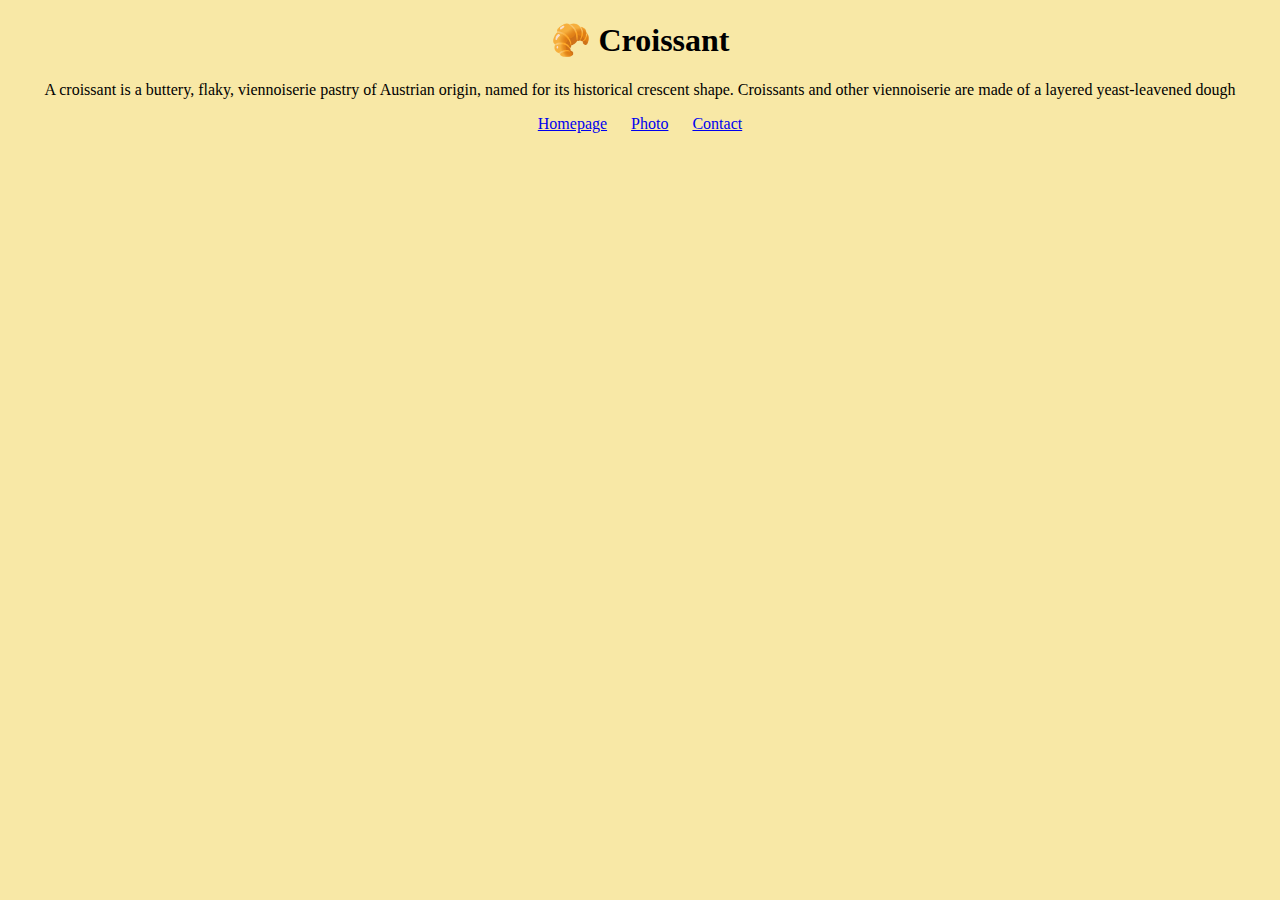
==== index.html @ 01e79b97 "Initial commit" ====
<!DOCTYPE html>
<html lang="en">

<head>
    <meta charset="UTF-8">
    <meta http-equiv="X-UA-Compatible" content="IE=edge">
    <meta name="viewport" content="width=device-width, initial-scale=1.0">
    <title>🥐 Croissant: best in NY</title>
    <meta name="description" content="Taste the best croissant in the town">
    <link rel="stylesheet" href="./style.css">
</head>

<body>
    <h1>🥐 Croissant</h1>
    <p>A croissant is a buttery, flaky, viennoiserie pastry of Austrian origin, named for its historical crescent shape.
        Croissants and other viennoiserie are made of a layered yeast-leavened dough</p>
    <a href="./">Homepage</a>
    <a href="./photo.html">Photo</a>
    <a href="./contact.html">Contact</a>
</body>

</html>
---- style.css ----
body {
    text-align: center;
    background-color: #f8e8a6;
}

a {
    margin: 30px 10px;


}

a:visited {
    color: green;
}

img {
    border-radius: 10px;
}
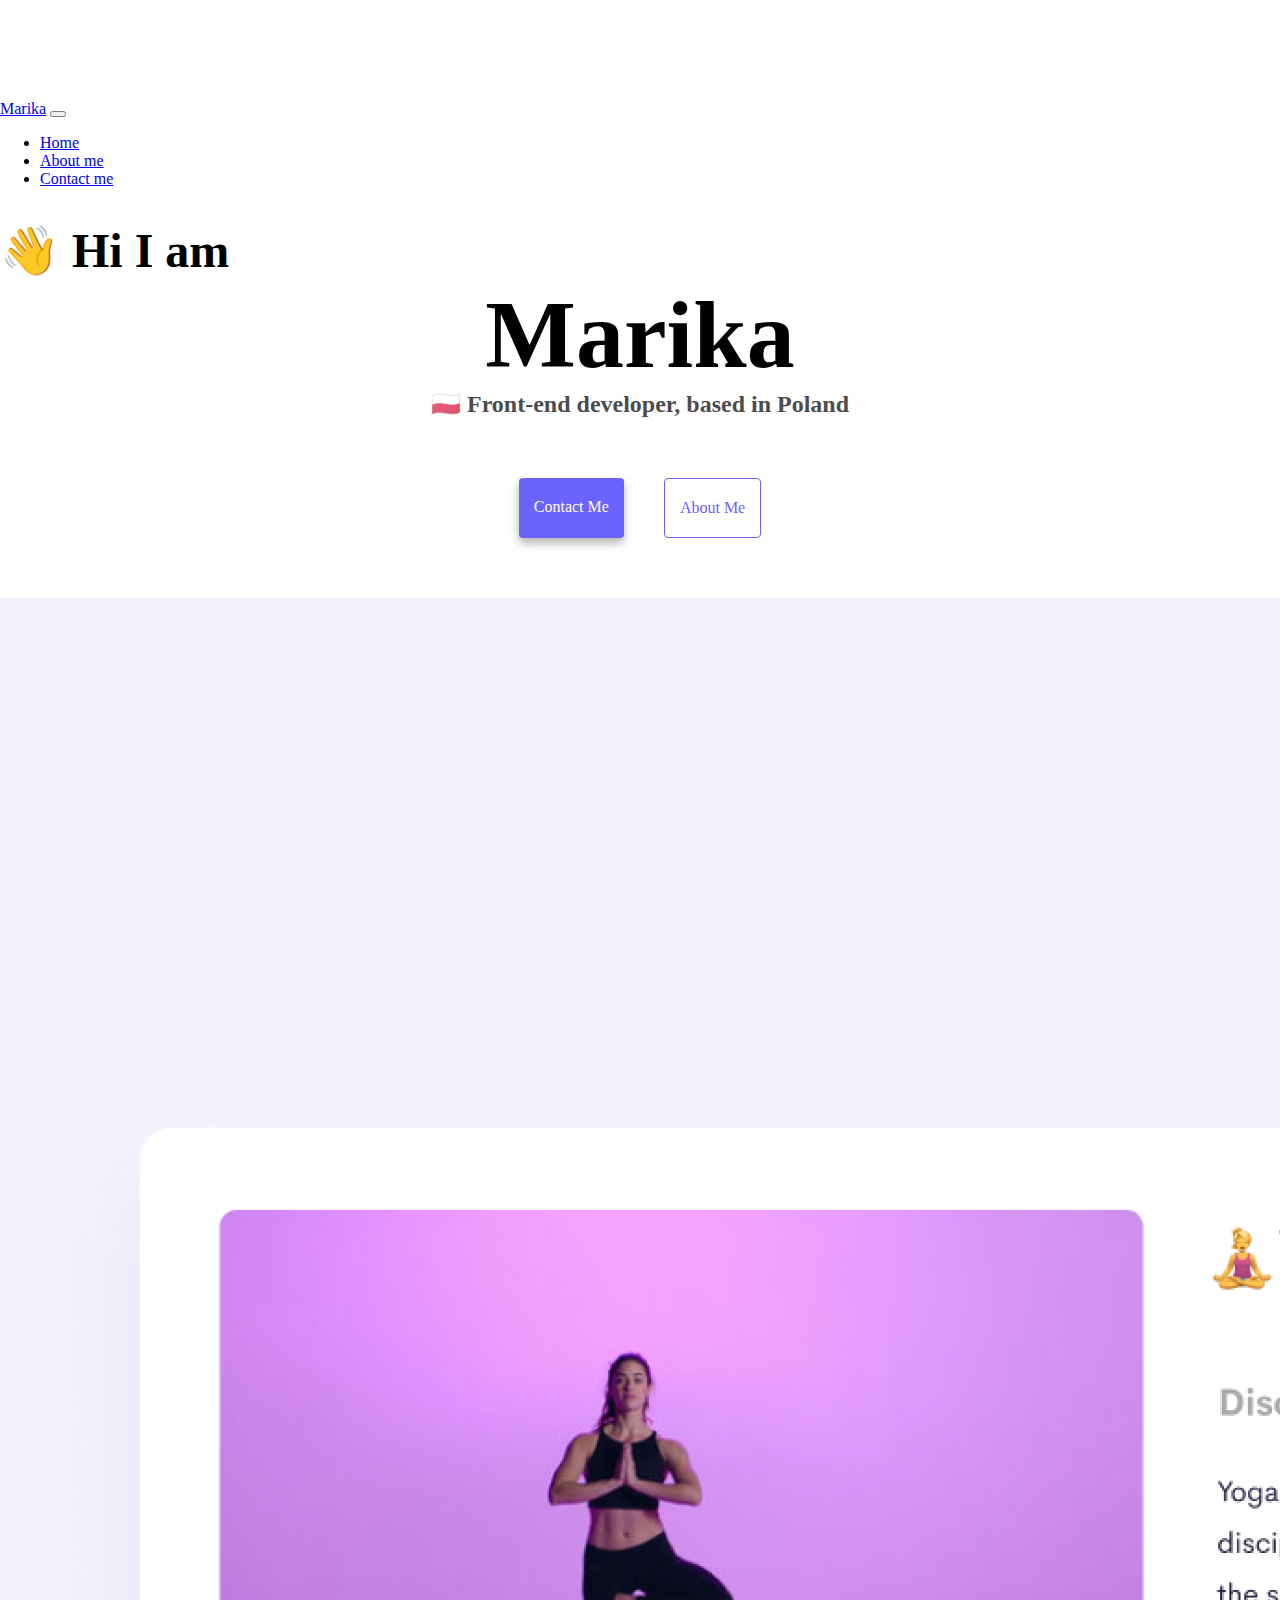
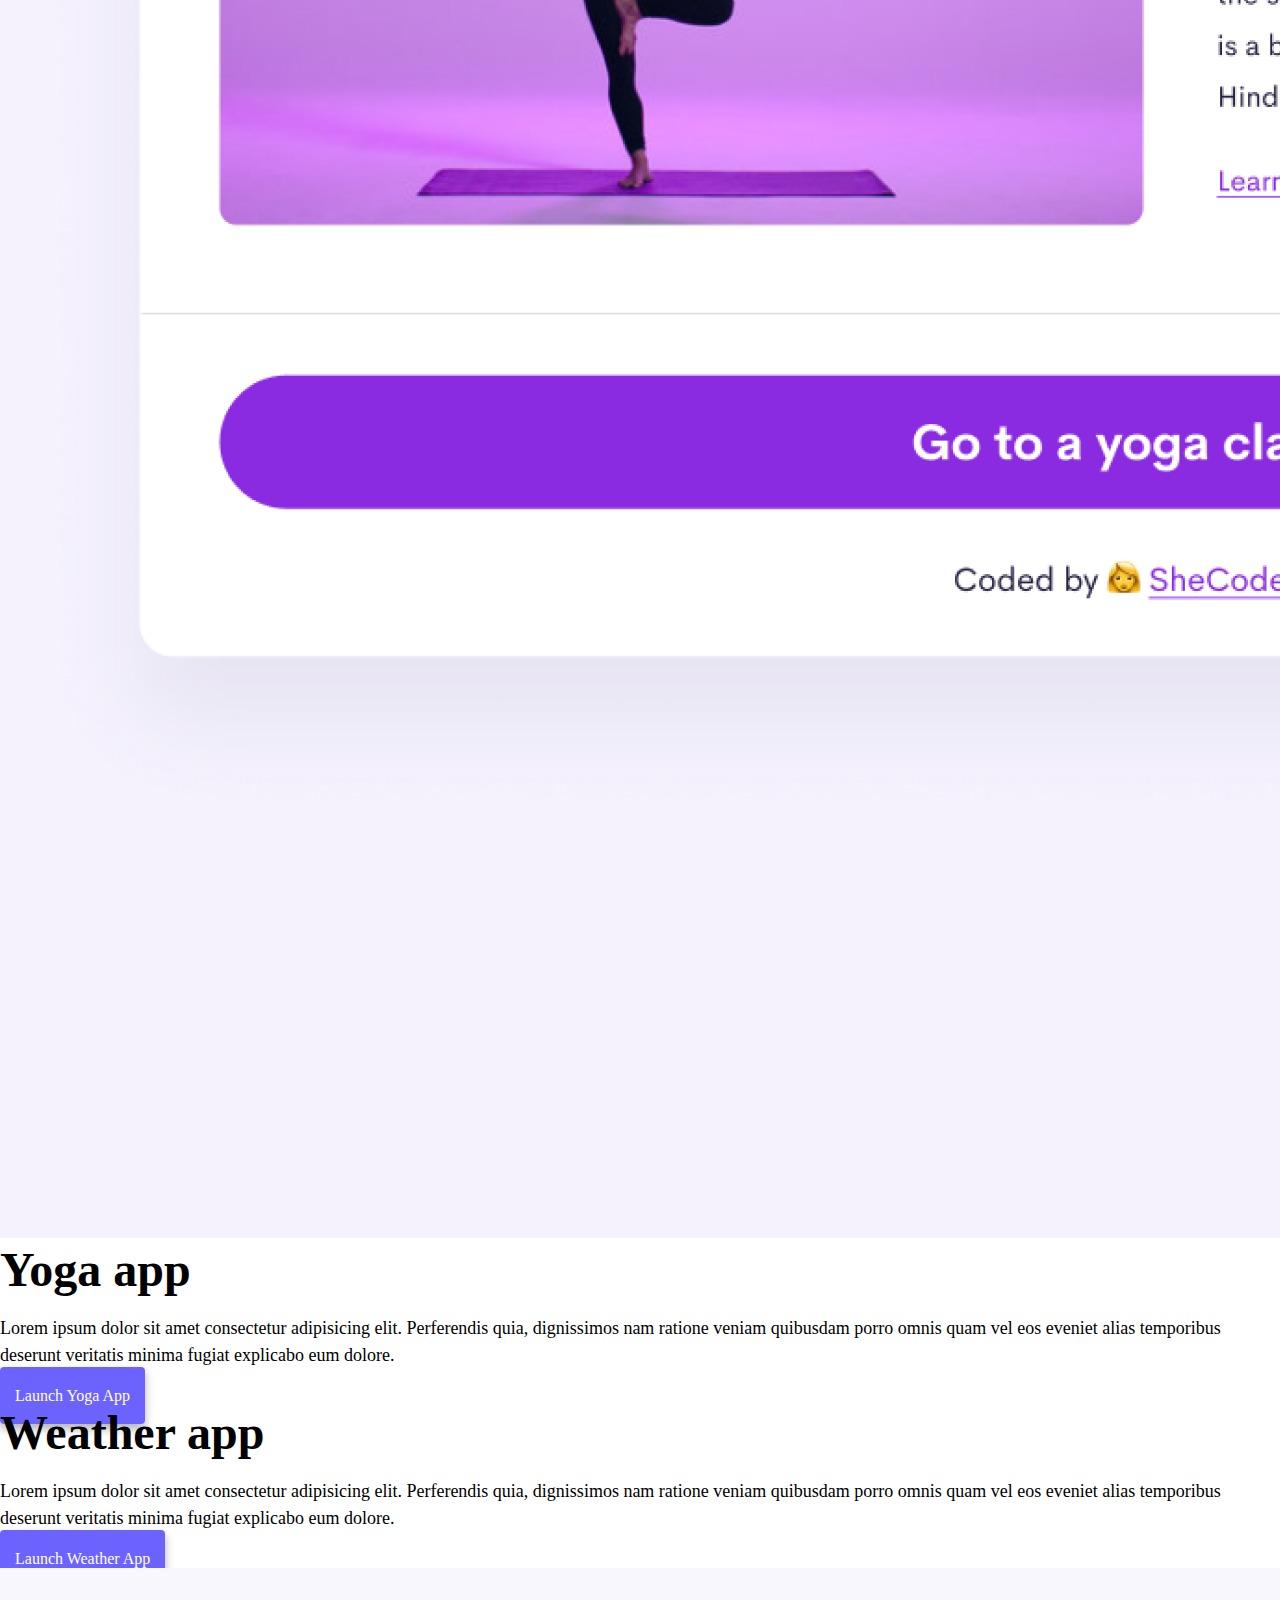
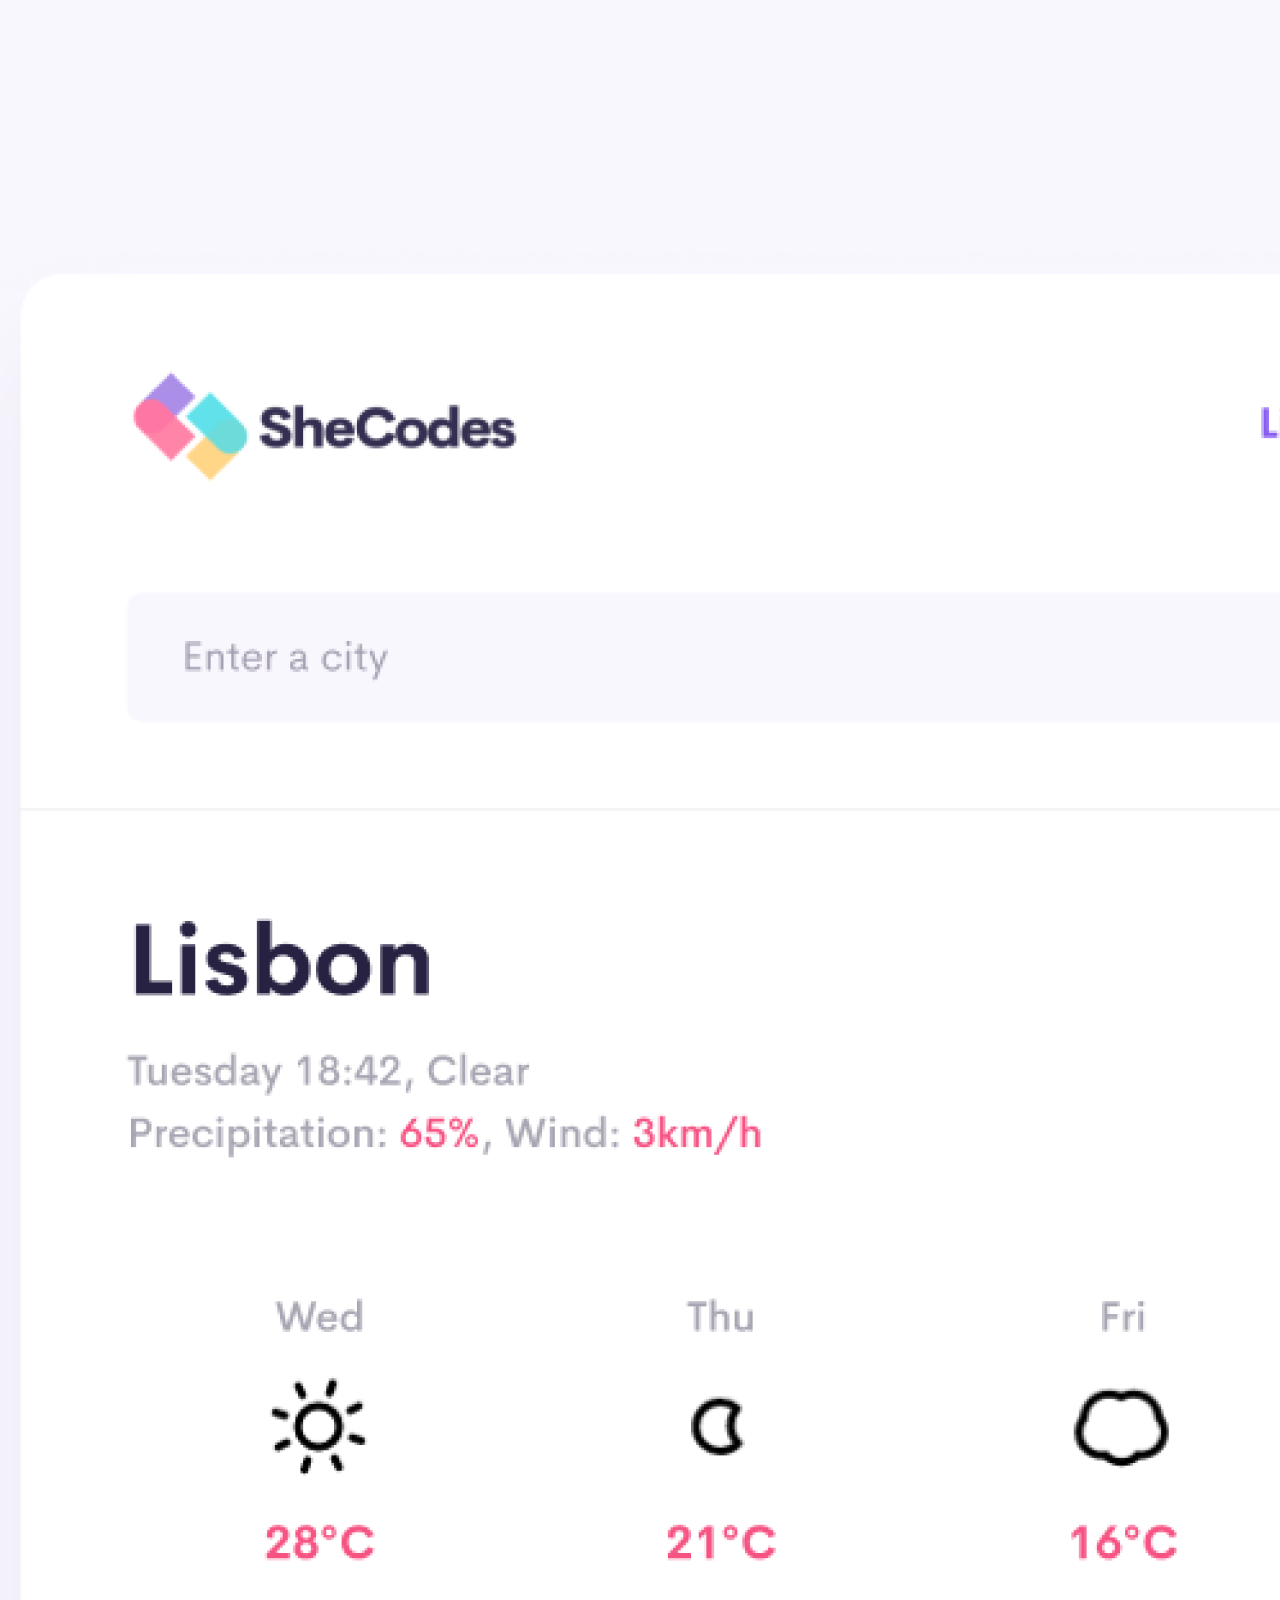
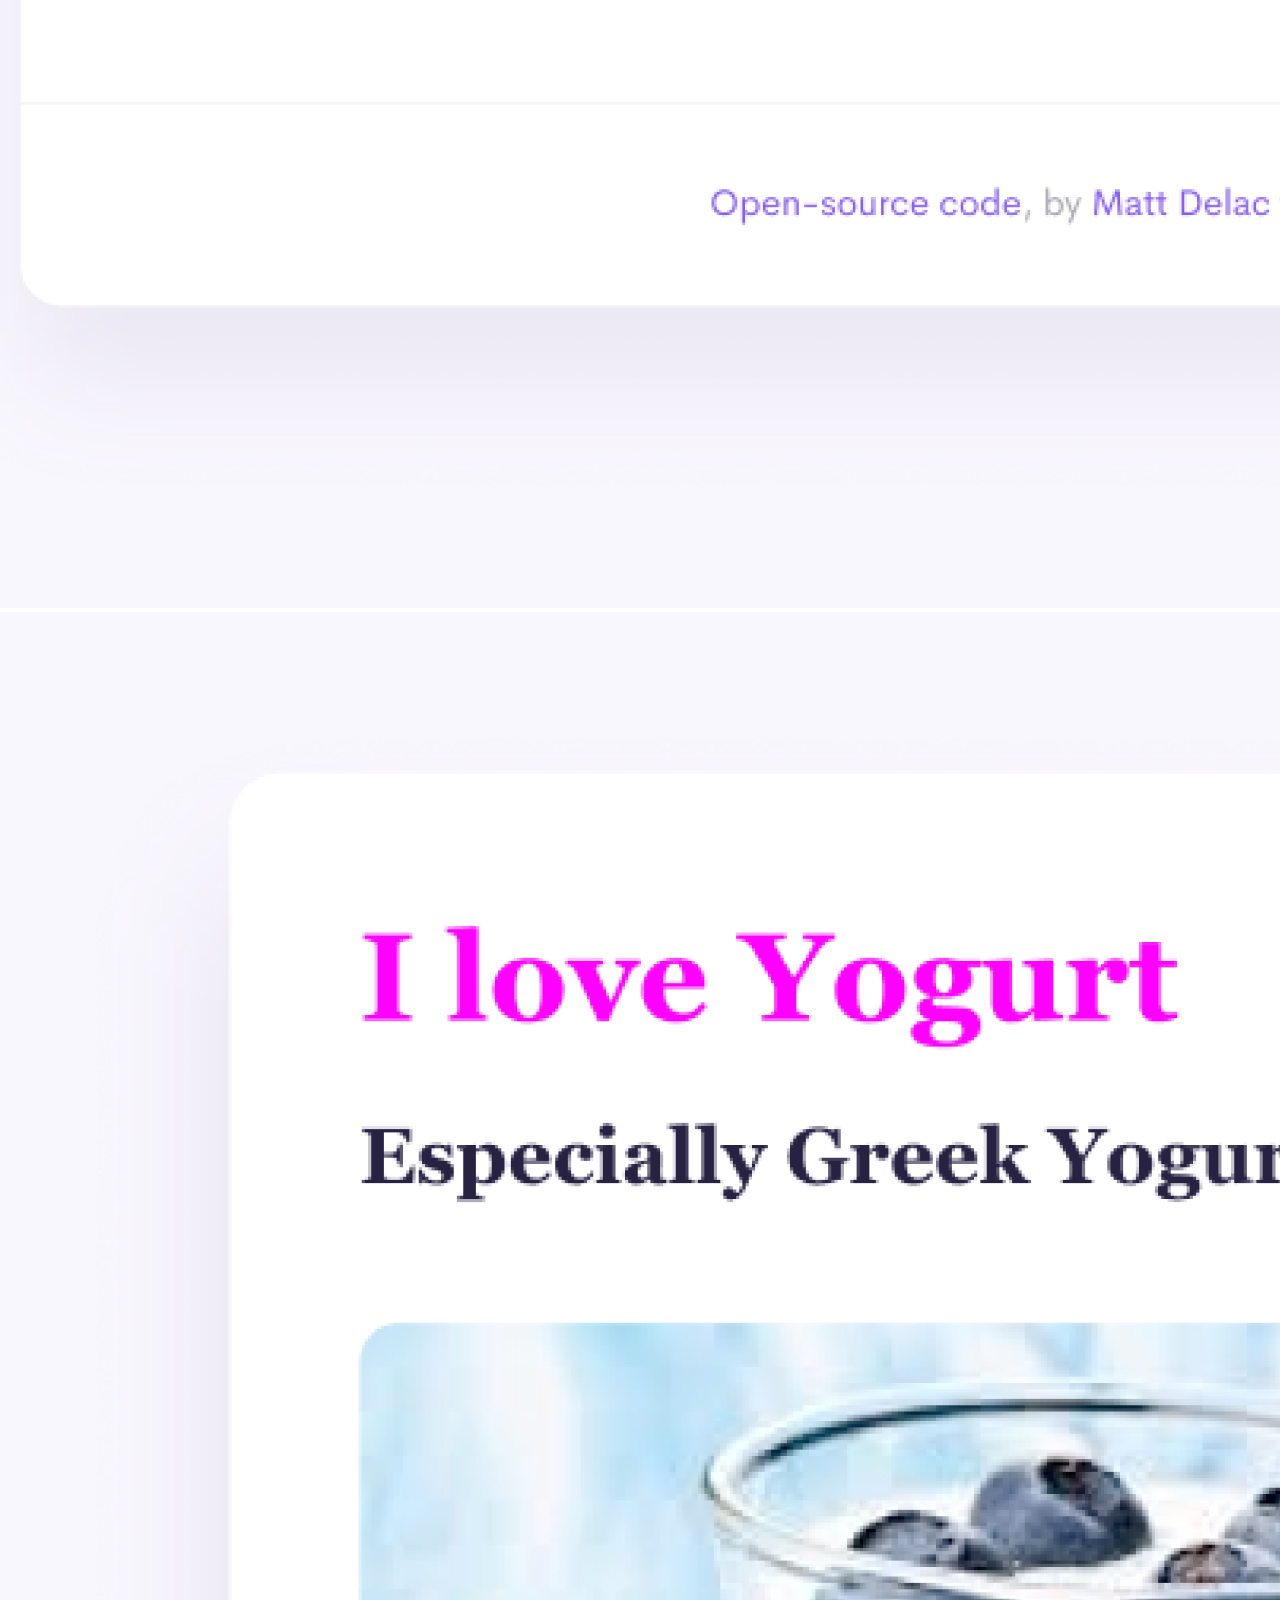
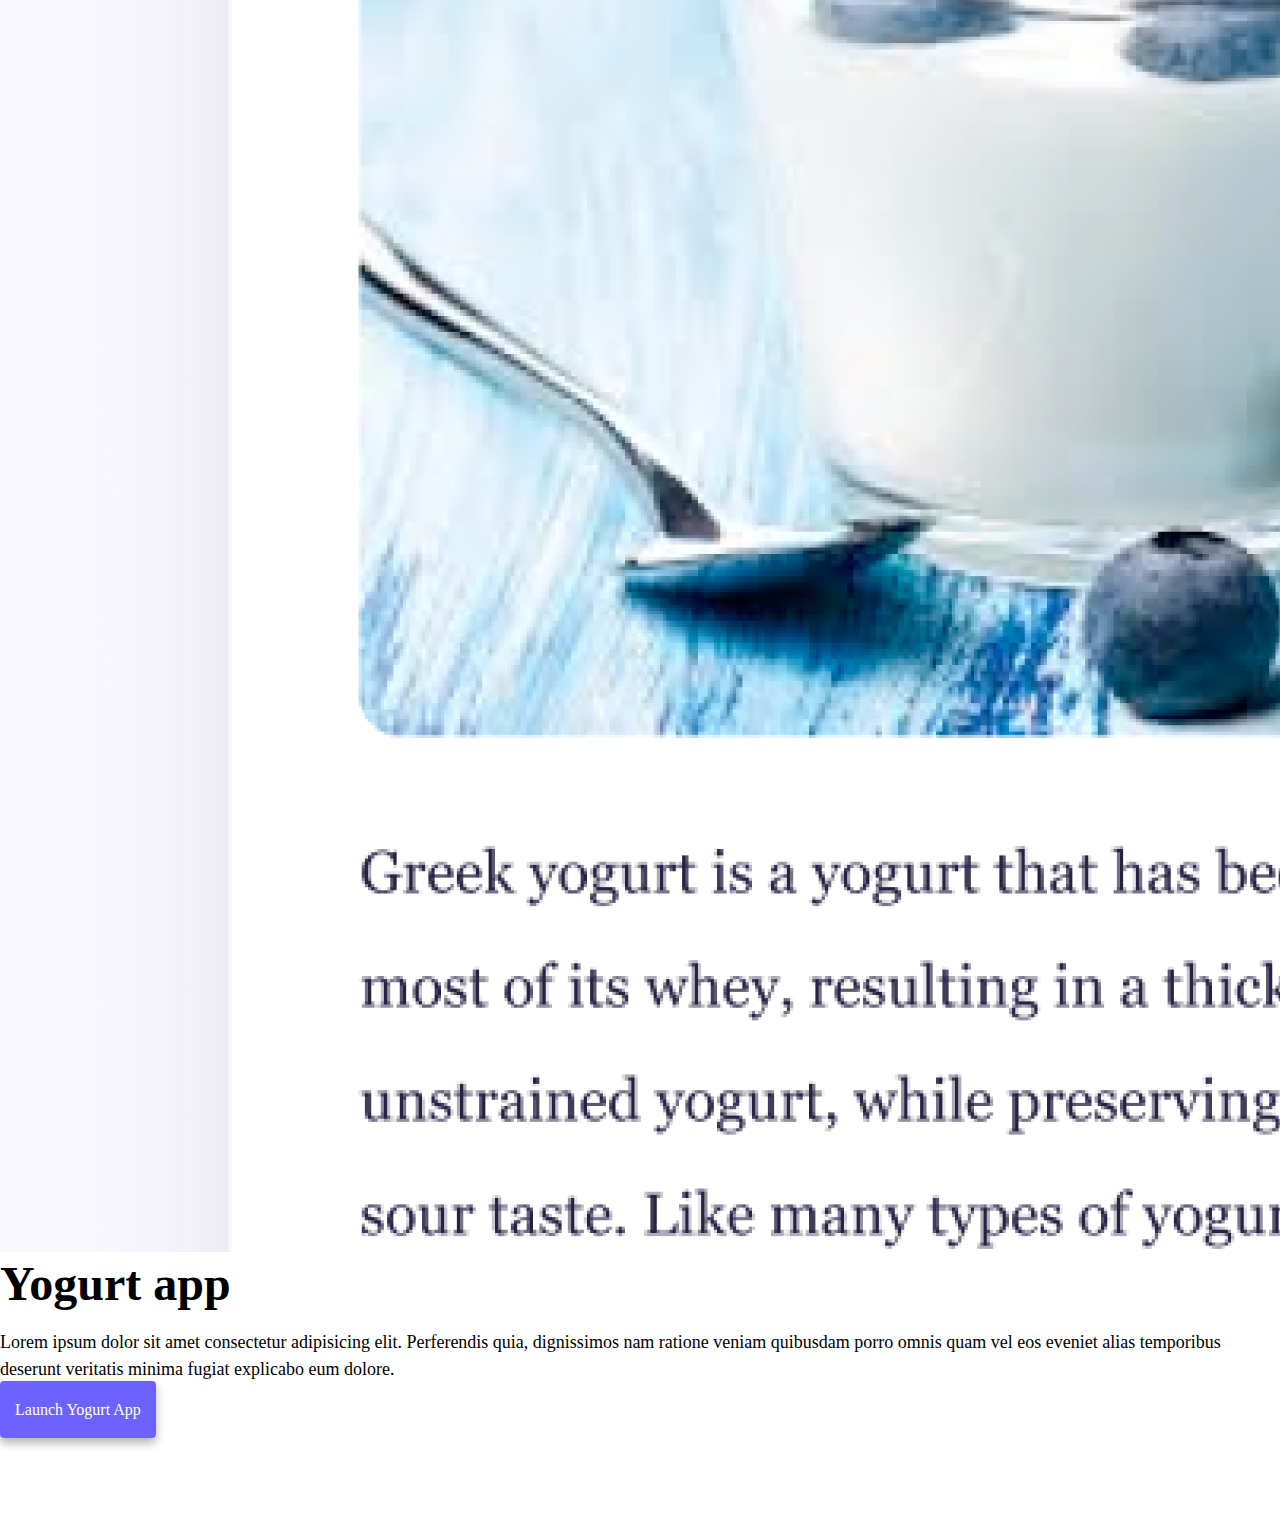
==== commit a36c7cb3: "Changed" ====
--- a/index.html
+++ b/index.html
@@ -2,21 +2,110 @@
 <html lang="en">
 
 <head>
-    <meta charset="UTF-8">
-    <meta http-equiv="X-UA-Compatible" content="IE=edge">
-    <meta name="viewport" content="width=device-width, initial-scale=1.0">
-    <title>🥐 Croissant: best in NY</title>
-    <meta name="description" content="Taste the best croissant in the town">
-    <link rel="stylesheet" href="./style.css">
+  <meta charset="UTF-8" />
+  <meta http-equiv="X-UA-Compatible" content="IE=edge" />
+  <meta name="viewport" content="width=device-width, initial-scale=1.0" />
+  <title>Marika Zaziemska - Front-end dev portfolio</title>
+  <meta description="Marika Zaziemska - portfolio front-end dev. Get to know my projects!">
+
+  <link href="https://cdn.jsdelivr.net/npm/bootstrap@5.0.2/dist/css/bootstrap.min.css" rel="stylesheet"
+    integrity="sha384-EVSTQN3/azprG1Anm3QDgpJLIm9Nao0Yz1ztcQTwFspd3yD65VohhpuuCOmLASjC" crossorigin="anonymous">
+  <script src="https://cdn.jsdelivr.net/npm/bootstrap@5.0.2/dist/js/bootstrap.bundle.min.js"
+    integrity="sha384-MrcW6ZMFYlzcLA8Nl+NtUVF0sA7MsXsP1UyJoMp4YLEuNSfAP+JcXn/tWtIaxVXM"
+    crossorigin="anonymous"></script>
+  <link rel="stylesheet" href="./src/style.css" />
 </head>
 
+
 <body>
-    <h1>🥐 Croissant</h1>
-    <p>A croissant is a buttery, flaky, viennoiserie pastry of Austrian origin, named for its historical crescent shape.
-        Croissants and other viennoiserie are made of a layered yeast-leavened dough</p>
-    <a href="./">Homepage</a>
-    <a href="./photo.html">Photo</a>
-    <a href="./contact.html">Contact</a>
+  <nav class="navbar navbar-expand-lg navbar-light bg-light fixed-top">
+    <div class="container">
+      <a class="navbar-brand" href="./">Marika</a>
+      <button class="navbar-toggler" type="button" data-bs-toggle="collapse" data-bs-target="#navbarNav"
+        aria-controls="navbarNav" aria-expanded="false" aria-label="Toggle navigation">
+        <span class="navbar-toggler-icon"></span>
+      </button>
+      <div class="collapse navbar-collapse" id="navbarNav">
+        <ul class="navbar-nav">
+          <li class="nav-item">
+            <a class="nav-link active" aria-current="page" href="./" title="Homepage">Home</a>
+          </li>
+          <li class="nav-item">
+            <a class="nav-link" href="./about.html" title="About Marika Zaziemska">About me</a>
+          </li>
+          <li class="nav-item">
+            <a class="nav-link" href="./about.html#contact" title="Contact Marika Zaziemska">Contact me</a>
+          </li>
+        </ul>
+      </div>
+    </div>
+  </nav>
+  </br>
+  <h2 class="headers text-center">👋 Hi I am</h2>
+  <h1 class="header-1 text-center">Marika</h1>
+  <h3 class="description text-center">🇵🇱 Front-end developer, based in Poland</h3>
+  <div class="navigation-links">
+    <a href="about.html#contact" class="contact-link" title="Contact Marika Zaziemska">Contact me</a>
+    <a href="about.html" class="about-link" title="About Marika Zaziemska">About me</a>
+  </div>
+
+  <div class="container">
+    <div class="row">
+      <div class="col-sm-6">
+        <img src="images/yoga.png" class="img-fluid rounded d-none d-sm-block" alt="Yoga project" />
+      </div>
+      <div class="col-sm-6">
+        <h2 class="headers mb-3">Yoga app</h2>
+        <p class="paragraph-mobile">
+          Lorem ipsum dolor sit amet consectetur adipisicing elit. Perferendis
+          quia, dignissimos nam ratione veniam quibusdam porro omnis quam vel
+          eos eveniet alias temporibus deserunt veritatis minima fugiat
+          explicabo eum dolore.
+        </p>
+        <div class="mt-5">
+          <a href="" class="primary-link">Launch Yoga App</a>
+        </div>
+      </div>
+    </div>
+
+    <div class="row mt-5">
+
+      <div class="col-sm-6">
+        <h2 class="headers mb-3">Weather app</h2>
+        <p class="paragraph-mobile">
+          Lorem ipsum dolor sit amet consectetur adipisicing elit. Perferendis
+          quia, dignissimos nam ratione veniam quibusdam porro omnis quam vel
+          eos eveniet alias temporibus deserunt veritatis minima fugiat
+          explicabo eum dolore.
+        </p>
+        <div class="mt-5">
+          <a href="" class="primary-link" title="Waether App">Launch Weather app</a>
+        </div>
+      </div>
+      <div class="col-sm-6">
+        <img src="images/weather.png" class="img-fluid rounded d-none d-sm-block" alt="Weather App" />
+      </div>
+
+    </div>
+
+    <div class="row mt-5">
+      <div class="col-sm-6">
+        <img src="images/yogurt.png" class="img-fluid rounded d-none d-sm-block" alt="Yogurt project" />
+      </div>
+      <div class="col-sm-6">
+        <h2 class="headers mb-3">Yogurt app</h2>
+        <p class="paragraph-mobile">
+          Lorem ipsum dolor sit amet consectetur adipisicing elit. Perferendis
+          quia, dignissimos nam ratione veniam quibusdam porro omnis quam vel
+          eos eveniet alias temporibus deserunt veritatis minima fugiat
+          explicabo eum dolore.
+        </p>
+        <div class="mt-5">
+          <a href="" class="primary-link" title="Yogurt project">Launch Yogurt app</a>
+        </div>
+      </div>
+    </div>
+  </div>
 </body>
 
 </html>--- a/src/style.css
+++ b/src/style.css
@@ -0,0 +1,144 @@
+:root {
+  --primary-color: #6c63ff;
+  --secondary-color: #f5f2fe;
+  --box-shadow: 0 5px 10px rgba(0, 0, 0, 0.3);
+}
+
+body {
+  margin: 100px 0px;
+}
+
+
+
+h1,
+h2,
+h3 {
+  text-align: center;
+  margin: 0;
+}
+
+h1 {
+  font-size: 96px;
+}
+
+h2 {
+  font-size: 48px;
+}
+
+h3 {
+  font-size: 24px;
+  opacity: 0.7;
+}
+
+p {
+  border-radius: 4px;
+  font-size: 18px;
+  line-height: 1.5;
+}
+
+.about-link {
+  color: var(--primary-color);
+  border: 1px solid var(--primary-color);
+}
+
+.about-paragraphs {
+  margin: 30px 0;
+}
+
+.about-paragraphs p {
+  margin: 10px;
+  text-align: center;
+}
+
+.contact-link {
+  background: var(--primary-color);
+  box-shadow: var(--box-shadow);
+  color: white;
+}
+
+.description {
+  font-size: 24px;
+}
+
+.email-link {
+  display: flex;
+  justify-content: center;
+  color: var(--primary-color);
+  font-size: 28px;
+  text-decoration: none;
+}
+
+.email-link:hover {
+  text-decoration: underline;
+}
+
+.headers {
+  text-align: left;
+  font-size: 48px;
+}
+
+
+.header-1 {
+  font-size: 96px;
+}
+
+.img {
+  box-shadow: var(--box-shadow);
+}
+
+.navigation-links {
+  display: flex;
+  margin: 40px 0;
+  justify-content: center;
+}
+
+.navigation-links a {
+  margin: 20px;
+  border-radius: 4px;
+  padding: 20px 15px;
+  text-decoration: none;
+  text-transform: capitalize;
+}
+
+.primary-link {
+  border-radius: 4px;
+  padding: 20px 15px;
+  text-decoration: none;
+  text-transform: capitalize;
+  background: var(--primary-color);
+  box-shadow: var(--box-shadow);
+  color: white;
+}
+
+#contact-header {
+  font-size: 48px;
+}
+
+
+@media(max-width:576px) {
+  .headers {
+    text-align: center;
+    font-size: 32px;
+  }
+
+  .paragraph-mobile {
+    text-align: center;
+  }
+
+  .header-1 {
+    font-size: 48px;
+  }
+
+
+
+  .primary-link {
+    text-align: center;
+    display: block;
+    margin: 0 20px;
+  }
+
+  #conact-header {
+    font-size: 32px;
+  }
+
+}